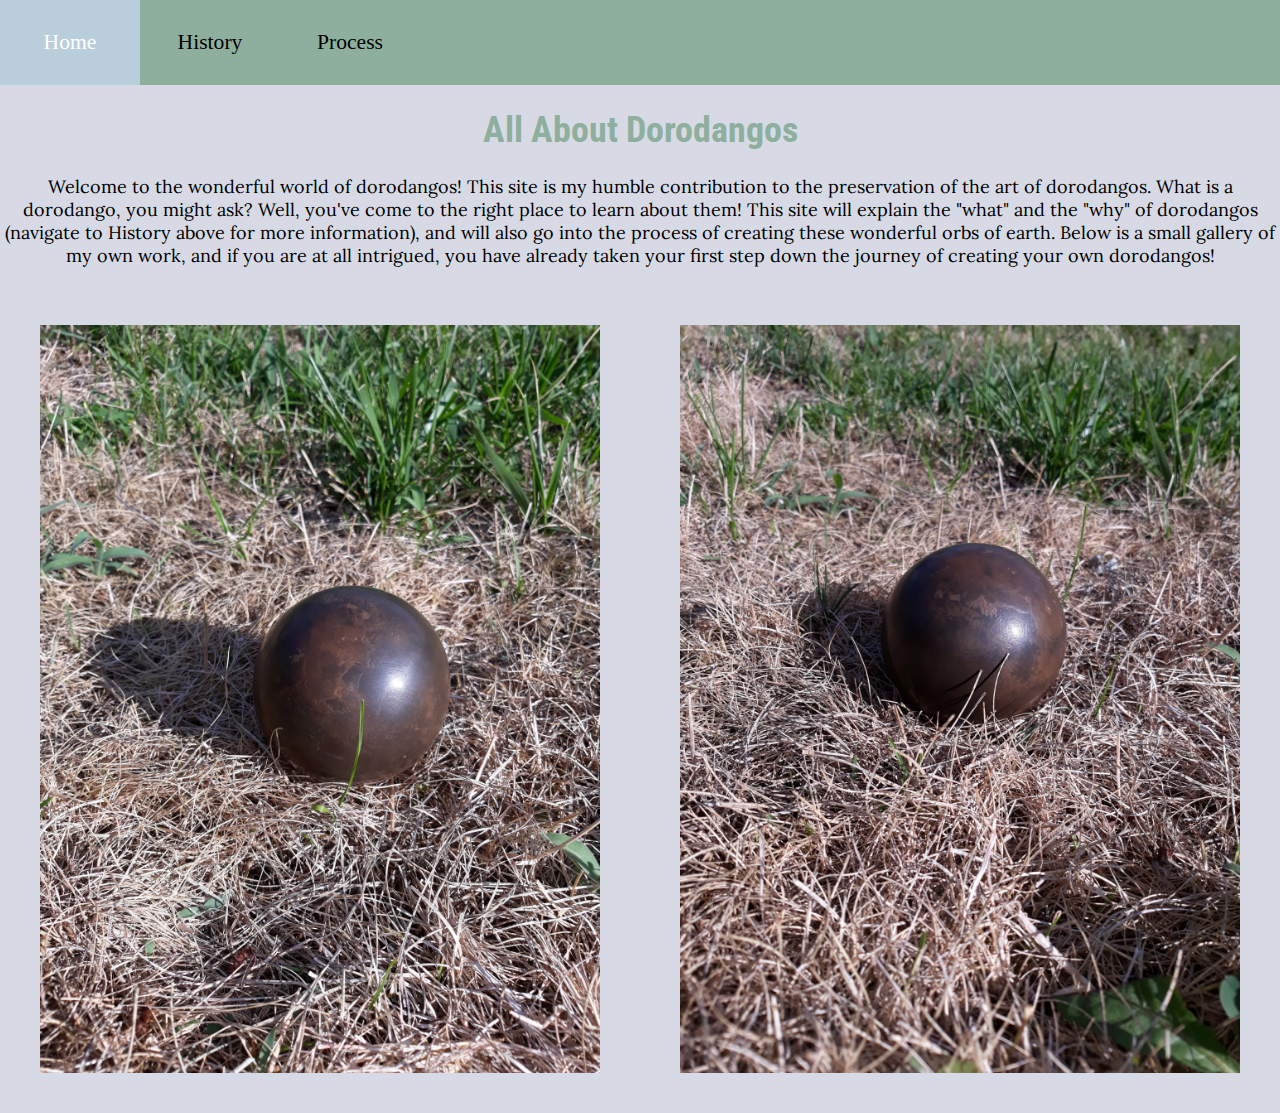
==== dorodango/index.html @ af93cb94 "final" ====
<!DOCTYPE html>
<html lang="en">
<head>
    <meta charset="UTF-8">
    <meta http-equiv="X-UA-Compatible" content="IE=edge">
    <meta name="viewport" content="width=device-width, initial-scale=1.0">
    <title>Dorodangos</title>
    <link rel="stylesheet" href="styles/style.css">
</head>
<body>
    <header>
        <nav>
            <a href="index.html">Home</a>
            <a href="history.html">History</a>
            <a href="process.html">Process</a>
        </nav>
    </header>
    <main class="home-page">
        <h1>All About Dorodangos</h1>
        <p>Welcome to the wonderful world of dorodangos! This site is my humble contribution to the preservation of the art of dorodangos. What is a dorodango, you might ask? Well, you've come to the right place to learn about them! This site will explain the "what" and the "why" of dorodangos (navigate to History above for more information), and will also go into the process of creating these wonderful orbs of earth. Below is a small gallery of my own work, and if you are at all intrigued, you have already taken your first step down the journey of creating your own dorodangos!</p>
        <div class="home-images">
            <img src="images/home_1.jpg" alt="Dorodango 1">
            <img src="images/home_2.jpg" alt="Dorodango 2">
        </div>
    </main>
</body>
</html>
---- dorodango/styles/style.css ----
@import url('https://fonts.googleapis.com/css2?family=Lora&family=Roboto+Condensed:ital@1&display=swap');

:root {
  /* change the values below to your colors from your palette */
  --primary-color: #D7DAE5;
  --secondary-color: #B9CDDA;
  --accent1-color: #A6D8D4;
  --accent2-color: #8EAF9D;

  /* change the values below to your chosen font(s) */
  --heading-font: "Roboto Condensed";
  --paragraph-font: Lora, Helvetica, sans-serif;

  /* these colors below should be chosen from among your palette colors above */
  --headline-color-on-white: #8EAF9D;  /* headlines on a white background */ 
  --headline-color-on-color: white; /* headlines on a colored background */ 
  --paragraph-color-on-white: black; /* paragraph text on a white background */ 
  --paragraph-color-on-color: black; /* paragraph text on a colored background */ 
  --paragraph-background-color: #B9CDDA;
  --nav-link-color: black;
  --nav-background-color: #8EAF9D;
  --nav-hover-link-color: white;
  --nav-hover-background-color: #B9CDDA;
}


body {
  margin: 0;
  font-size: 18px;
  text-align: center;
  background-color: #D7DAE5;
}
h1, h2, h3, h4, h5, h6 {
  font-family: var(--heading-font);
  color: var(--headline-color-on-white);
}
header {
  text-align: center;
  color: var(--headline-color-on-color);
  background-color: var(--paragraph-background-color);
}

p {
  font-family: var(--paragraph-font);
  color: var(--paragraph-color-on-white);
}

nav {
  background-color: var(--nav-background-color);
  line-height: 3em;
  text-align: center;
  font-size: 1.2em;
}
nav  {
  list-style-type: none;
  display: flex;

}
nav a {
  padding:1em;
  min-width: 120px;
  text-decoration: none;
  padding: 10px;

}
nav a:link, nav a:visited {
  color: var(--nav-link-color);
}
nav a:hover {
  color: var(--nav-hover-link-color);
  background-color: var(--nav-hover-background-color);
}

.home-images {
    display: grid;
    grid-template-columns: 1fr 1fr;
    padding: 40px;
    gap: 80px;
}
.home-images img {
    width: 100%;
}

.subpage {
    display: grid;
    grid-template-columns: 1fr 1fr 1fr;
    text-align: left;
    gap: 40px;
    padding: 30px;
}
.subpage div {
    width: auto;
    border: 5px #A6D8D4 solid;
    border-radius: 5px;
    height: auto;
}
.subpage img {
    width: 100%;
    height: 100%;
    margin: 0;
}

.paragraph1 {
    grid-column: 2/4;
}
.paragraph2 {
    grid-column: 1/3;
}
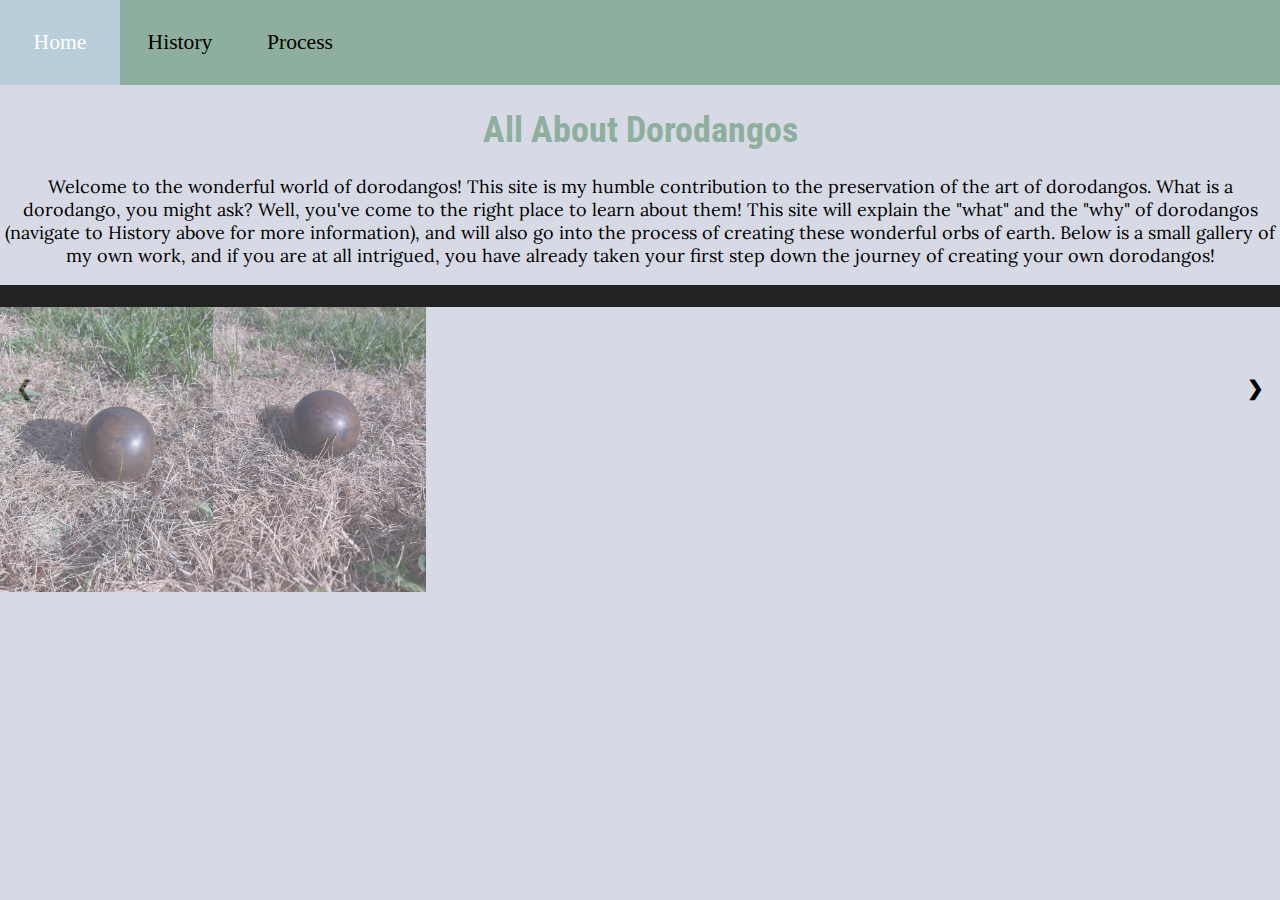
==== commit 747c05a7: "last update" ====
--- a/dorodango/index.html
+++ b/dorodango/index.html
@@ -6,6 +6,36 @@
     <meta name="viewport" content="width=device-width, initial-scale=1.0">
     <title>Dorodangos</title>
     <link rel="stylesheet" href="styles/style.css">
+    <script>let slideIndex = 1;
+        showSlides(slideIndex);
+        
+        // Next/previous controls
+        function plusSlides(n) {
+          showSlides(slideIndex += n);
+        }
+        
+        // Thumbnail image controls
+        function currentSlide(n) {
+          showSlides(slideIndex = n);
+        }
+        
+        function showSlides(n) {
+          let i;
+          let slides = document.getElementsByClassName("mySlides");
+          let dots = document.getElementsByClassName("demo");
+          let captionText = document.getElementById("caption");
+          if (n > slides.length) {slideIndex = 1}
+          if (n < 1) {slideIndex = slides.length}
+          for (i = 0; i < slides.length; i++) {
+            slides[i].style.display = "none";
+          }
+          for (i = 0; i < dots.length; i++) {
+            dots[i].className = dots[i].className.replace(" active", "");
+          }
+          slides[slideIndex-1].style.display = "block";
+          dots[slideIndex-1].className += " active";
+          captionText.innerHTML = dots[slideIndex-1].alt;
+        }</script>
 </head>
 <body>
     <header>
@@ -18,10 +48,38 @@
     <main class="home-page">
         <h1>All About Dorodangos</h1>
         <p>Welcome to the wonderful world of dorodangos! This site is my humble contribution to the preservation of the art of dorodangos. What is a dorodango, you might ask? Well, you've come to the right place to learn about them! This site will explain the "what" and the "why" of dorodangos (navigate to History above for more information), and will also go into the process of creating these wonderful orbs of earth. Below is a small gallery of my own work, and if you are at all intrigued, you have already taken your first step down the journey of creating your own dorodangos!</p>
-        <div class="home-images">
-            <img src="images/home_1.jpg" alt="Dorodango 1">
-            <img src="images/home_2.jpg" alt="Dorodango 2">
-        </div>
+
     </main>
+
+<div class="container">
+
+    <div class="mySlides">
+      <div class="numbertext">1 / 2</div>
+        <img src="images/home_1.jpg" style="width:25%">
+    </div>
+  
+    <div class="mySlides">
+      <div class="numbertext">2 / 2</div>
+        <img src="images/home_2.jpg" style="width:25%">
+    </div>
+  
+    <a class="prev" onclick="plusSlides(-1)">&#10094;</a>
+    <a class="next" onclick="plusSlides(1)">&#10095;</a>
+  
+    <!-- Image text -->
+    <div class="caption-container">
+      <p id="caption"></p>
+    </div>
+  
+    <!-- Thumbnail images -->
+    <div class="row">
+      <div class="column">
+        <img class="demo cursor" src="images/home_1.jpg" style="width:100%" onclick="currentSlide(1)" alt="Handmade Dorodango">
+      </div>
+      <div class="column">
+        <img class="demo cursor" src="images/home_2.jpg" style="width:100%" onclick="currentSlide(2)" alt="Handmade Dorodango">
+      </div>
+    </div>
+  </div>
 </body>
 </html>--- a/dorodango/styles/style.css
+++ b/dorodango/styles/style.css
@@ -105,4 +105,97 @@
 }
 .paragraph2 {
     grid-column: 1/3;
+}
+
+* {
+  box-sizing: border-box;
+}
+
+/* Position the image container (needed to position the left and right arrows) */
+.container {
+  position: relative;
+}
+
+/* Hide the images by default */
+.mySlides {
+  display: none;
+}
+
+/* Add a pointer when hovering over the thumbnail images */
+.cursor {
+  cursor: pointer;
+}
+
+/* Next & previous buttons */
+.prev,
+.next {
+  cursor: pointer;
+  position: absolute;
+  top: 40%;
+  width: auto;
+  padding: 16px;
+  margin-top: -50px;
+  color: black;
+  font-weight: bold;
+  font-size: 20px;
+  border-radius: 0 3px 3px 0;
+  user-select: none;
+  -webkit-user-select: none;
+  left: 0;
+}
+
+/* Position the "next button" to the right */
+.next {
+  right: 0;
+  left: auto;
+  border-radius: 3px 0 0 3px;
+}
+
+/* On hover, add a black background color with a little bit see-through */
+.prev:hover,
+.next:hover {
+  background-color: rgba(0, 0, 0, 0.8);
+}
+
+/* Number text (1/3 etc) */
+.numbertext {
+  color: #f2f2f2;
+  font-size: 12px;
+  padding: 8px 12px;
+  position: absolute;
+  top: 0;
+}
+
+/* Container for image text */
+.caption-container {
+  text-align: center;
+  background-color: #222;
+  padding: 2px 16px;
+  color: white;
+}
+
+.row:after {
+  content: "";
+  display: table;
+  clear: both;
+}
+
+/* Six columns side by side */
+.column {
+  float: left;
+  width: 16.66%;
+}
+
+/* Add a transparency effect for thumnbail images */
+.demo {
+  opacity: 0.6;
+}
+
+.active,
+.demo:hover {
+  opacity: 1;
+}
+
+#caption {
+  color: white
 }